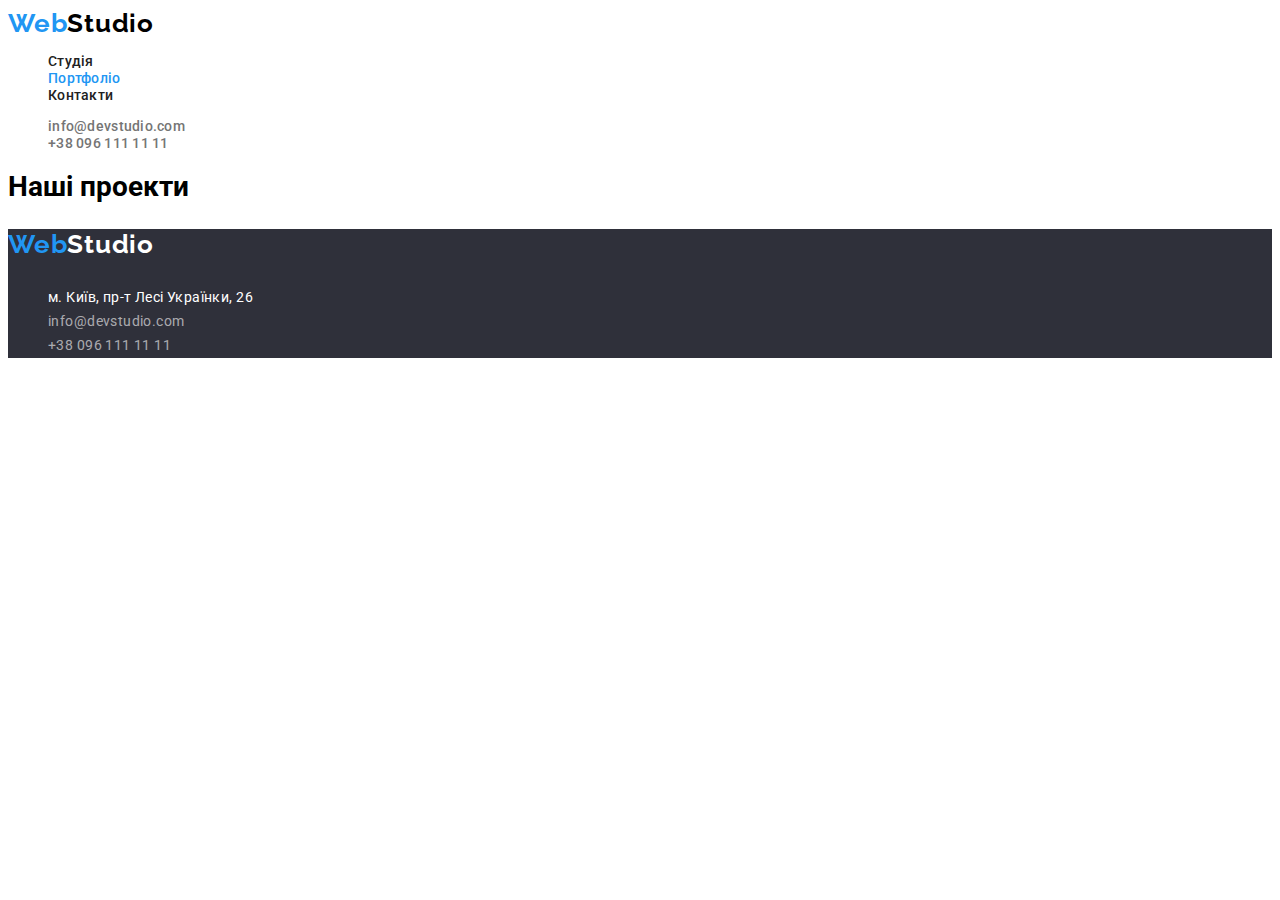
==== portfolio.html @ 0703c994 "Stylization index.html" ====
<!DOCTYPE html>
<html lang="uk-UA">
  <head>
    <meta charset="UTF-8" />
    <meta http-equiv="X-UA-Compatible" content="IE=edge" />
    <meta name="viewport" content="width=device-width, initial-scale=1.0" />
    <meta name="description" content="Ефективні рішення для вашого бізнесу!" />
    <link rel="preconnect" href="https://fonts.googleapis.com">
    <link rel="preconnect" href="https://fonts.gstatic.com" crossorigin>
    <link href="https://fonts.googleapis.com/css2?family=Raleway:wght@700&family=Roboto:wght@400;500;700;900&display=swap" rel="stylesheet">
    <link rel="stylesheet" href="./css/styles.css">
    <title>WebStudio</title>
  </head>
  <body>
    <header>
      <nav>
        <a class="logo nounderline-link" href="./index.html">Web<span class="logo-part">Studio</span></a>
        <ul class="simple-items">
          <li><a class="menu-nav nounderline-link" href="./index.html">Студія</a></li>
          <li><a class="menu-nav nounderline-link current-page" href="./portfolio.html">Портфоліо</a></li>
          <li><a class="menu-nav nounderline-link" href="#">Контакти</a></li>
        </ul>
      </nav>
      <ul class="simple-items">
        <li><a class="header-contacts nounderline-link" href="mailto:info@devstudio.com">info&#64;devstudio.com</a></li>
        <li><a class="header-contacts nounderline-link" href="tel:+380961111111">+38 096 111 11 11</a></li>
      </ul>
    </header>
    <main>
      <section>
        <h1>Наші проекти</h1>
      </section>
    </main>
    <footer class="footer">
      <p class="footer-logo">Web<span class="footer-logo-part">Studio</span></p>
      <address>
        <ul class="simple-items">
          <li>
            <a class="nounderline-link footer-address"
              href="https://goo.gl/maps/wvJPVJxXwrTkmtdJ7"
              target="_blank"
              rel="noreferrer noopener nofollow"
              >м. Київ, пр-т Лесі Українки, 26</a
            >
          </li>
          <li>
            <a class="nounderline-link footer-contacts" href="mailto:info@devstudio.com">info&#64;devstudio.com</a>
          </li>
          <li><a class="nounderline-link footer-contacts" href="tel:+380961111111">+38 096 111 11 11</a></li>
        </ul>
      </address>
    </footer>
  </body>
</html>
---- css/styles.css ----
:root {
    --primary-text-color: #757575;
    --secondary-text-color: #212121;
    --accent-color: #2196F3;
    --logo-color: #000000;
    --light-text-color: #FFFFFF;
    --transparent-text-color: rgba(255, 255, 255, 0.6);
    --primary-bg-color: #FFFFFF;
    --secondary-bg-color: #F5F4FA;
    --dark-bg-color: #2F303A;
}

body {
    font-family: 'Roboto', sans-serif;
    font-style: normal;
    font-size: 14px;
    font-weight: 400;
}

.nounderline-link {
    text-decoration: none;
}

.simple-items {
    list-style-type: none;
}
/* ----------------------------------------HEADER------------------------------- */

/* logo */
.logo {
    font-family: 'Raleway', sans-serif;
    font-weight: 700;
    font-size: 26px;
    line-height: 1.19;
        /* identical to box height */
    letter-spacing: 0.03em;
    color: var(--accent-color);
}

.logo-part {
    color: var(--logo-color);
}

.logo:hover,
.logo:focus {
    text-decoration: underline solid 2px var(--accent-color);
}



/* navigation menu */
.menu-nav {
    font-weight: 500;
    line-height: 1.14;
    letter-spacing: 0.02em;
    color: var(--secondary-text-color);
}

.menu-nav:hover,
.menu-nav:focus {
    text-decoration: underline solid 2px var(--accent-color);
}

.current-page {
    color: var(--accent-color);
}

/* header contacts */
.header-contacts {
    font-weight: 500;
    line-height: 1.14;
    letter-spacing: 0.02em;
    color: var(--primary-text-color);
}

.header-contacts:hover,
.header-contacts:focus {
    color: var(--accent-color);
}

/* ----------------------------------------------HERO SECTION------------------------- */
.hero-section {
    background-color: var(--dark-bg-color);
}

.hero-title {
    font-weight: 900;
    font-size: 44px;
    line-height: 1.36;
        /* or 136% */
    
    text-align: center;
    letter-spacing: 0.06em;
    text-transform: uppercase;
    color: var(--light-text-color);
}

.hero-btn {
    font-family: 'Roboto';
    font-style: normal;
    font-weight: 700;
    font-size: 16px;
    line-height: 1.86;
        /* identical to box height, or 188% */
    
    text-align: center;
    letter-spacing: 0.06em;
    color: var(--light-text-color);
    background-color: var(--accent-color);
}


/* --------------------------------------------FEATURES SECTION------------------- */

.hidden-title {
    display: none;
}

.features-subtitle {
    font-weight: 700;
    font-size: inherit;
    line-height: 1.14;
    letter-spacing: 0.03em;
    text-transform: uppercase;
    color: var(--secondary-text-color);
}

.features-text {
    
        line-height: 1.71;
        /* or 171% */
        letter-spacing: 0.03em;
        color: var(--primary-text-color);
}


/* --------------------------------------------OUR TEAM-------------------------- */

.section-title {
    font-weight: 700;
    font-size: 36px;
    line-height: 1.17;
    text-align: center;
    letter-spacing: 0.03em;
    color: var(--secondary-text-color);
}

.team-subtitle {
    font-weight: 500;
    font-size: 16px;
    line-height: 1.19;
        /* identical to box height */
    letter-spacing: 0.03em;
    color: var(--secondary-text-color);
}

.team-text {
    font-weight: 400;
    font-size: 16px;
    line-height: 1.19;
        /* identical to box height */
    letter-spacing: 0.03em;
    color: var(--primary-text-color);
}

/* --------------------------------------------FOOTER----------------------------- */
.footer {
    background-color: var(--dark-bg-color);
}

.footer-logo {
    font-family: 'Raleway', sans-serif;
    font-weight: 700;
    font-size: 26px;
    line-height: 1.19;
        /* identical to box height */
    letter-spacing: 0.03em;
    color: var(--accent-color);
}

.footer-logo-part {
    color: var(--light-text-color);
}

.footer-address {
    font-style: normal;
    line-height: 1.71;
        /* or 171% */
    letter-spacing: 0.03em;
    color: var(--light-text-color);
}
.footer-address:hover {
    text-decoration: underline solid 2px var(--accent-color);
}

.footer-contacts {
    font-style: normal;
    line-height: 1.71;
        /* or 171% */
    letter-spacing: 0.03em;
    color: var(--transparent-text-color);
}
.footer-contacts:hover {
    text-decoration: underline solid 2px var(--accent-color);
}
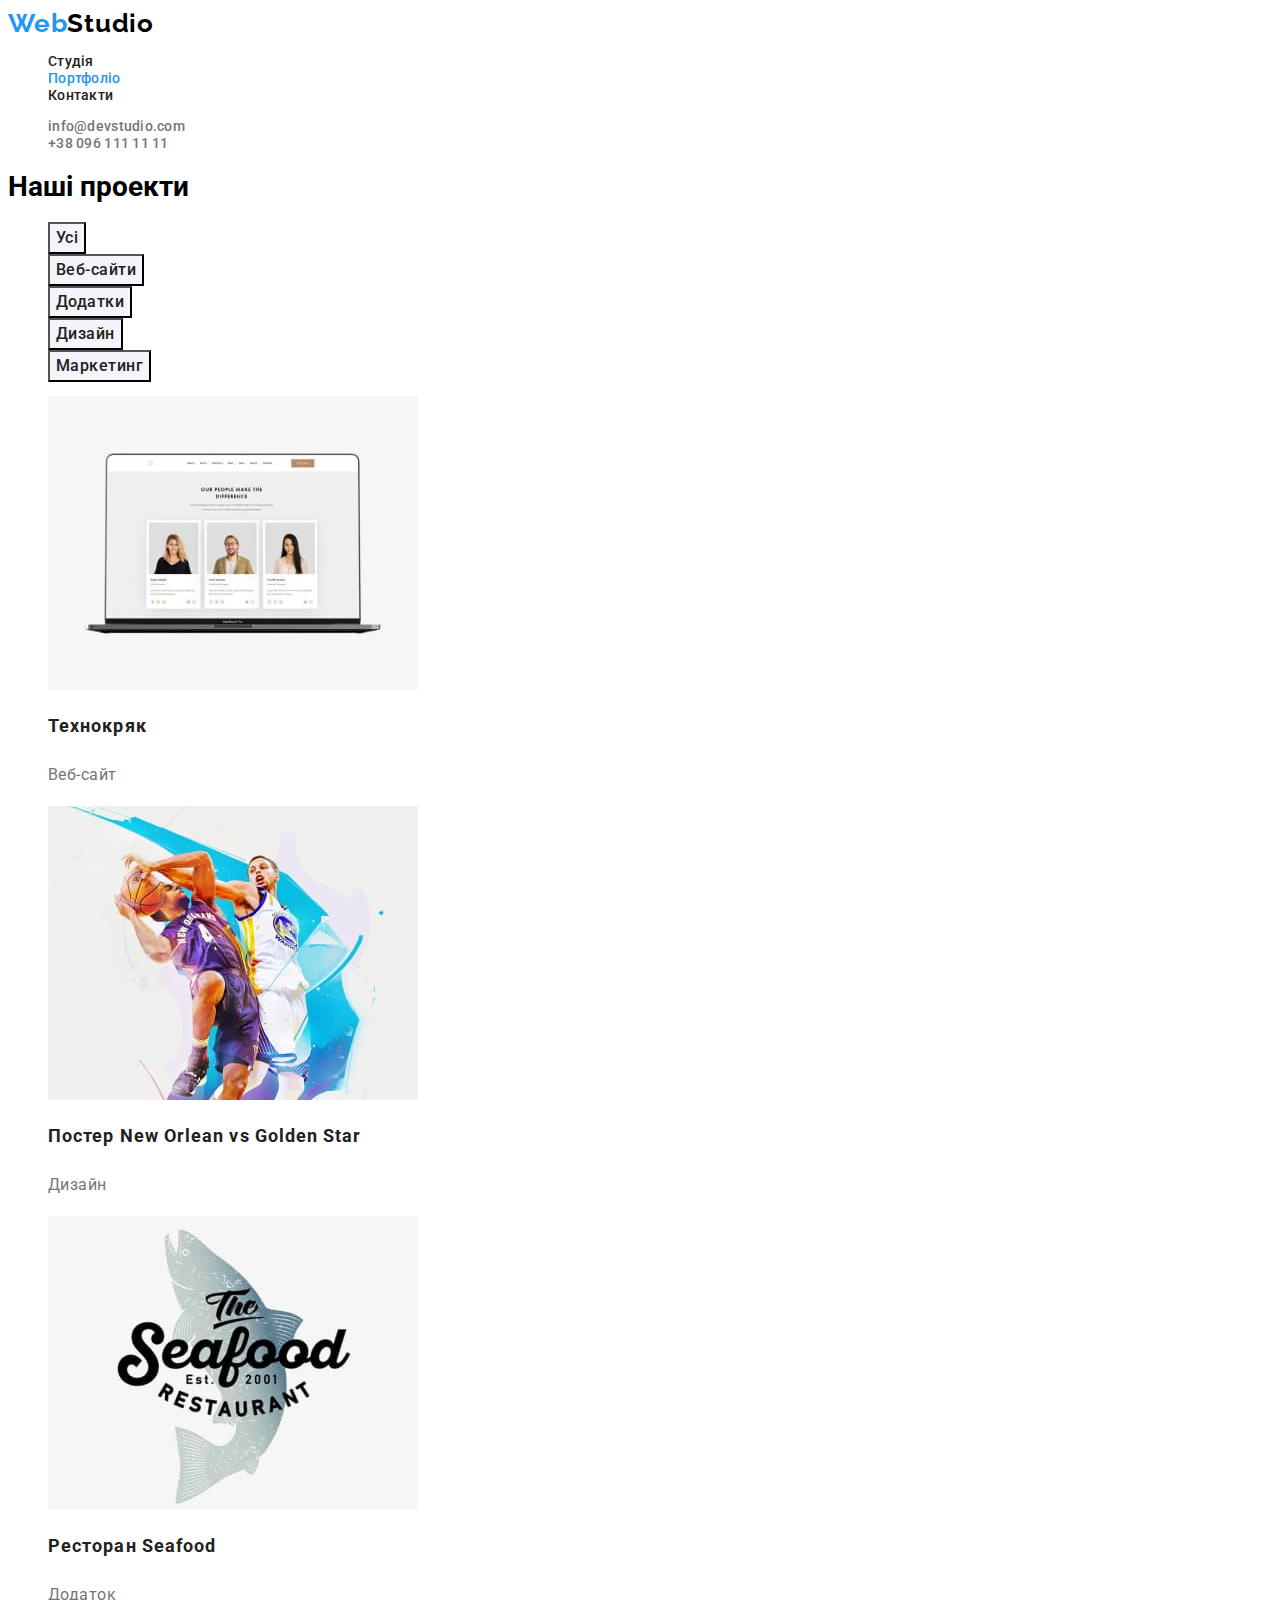
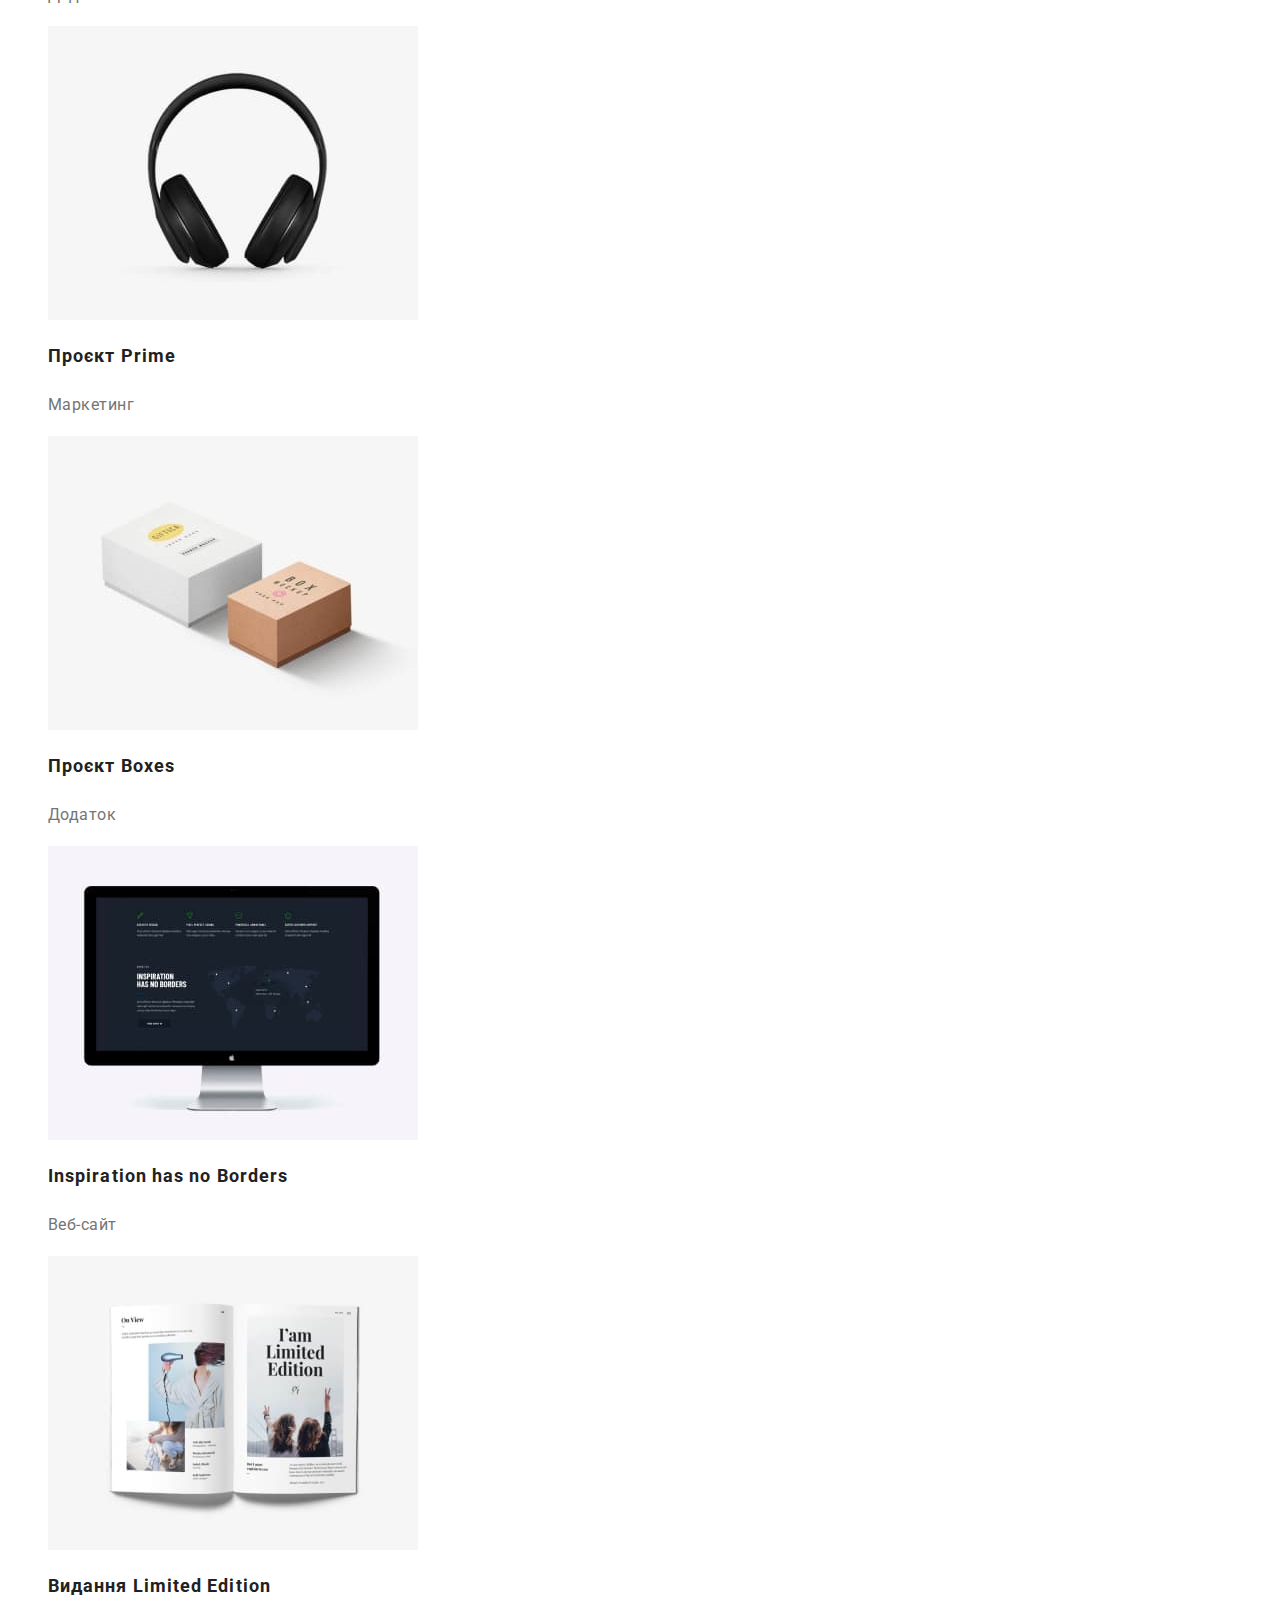
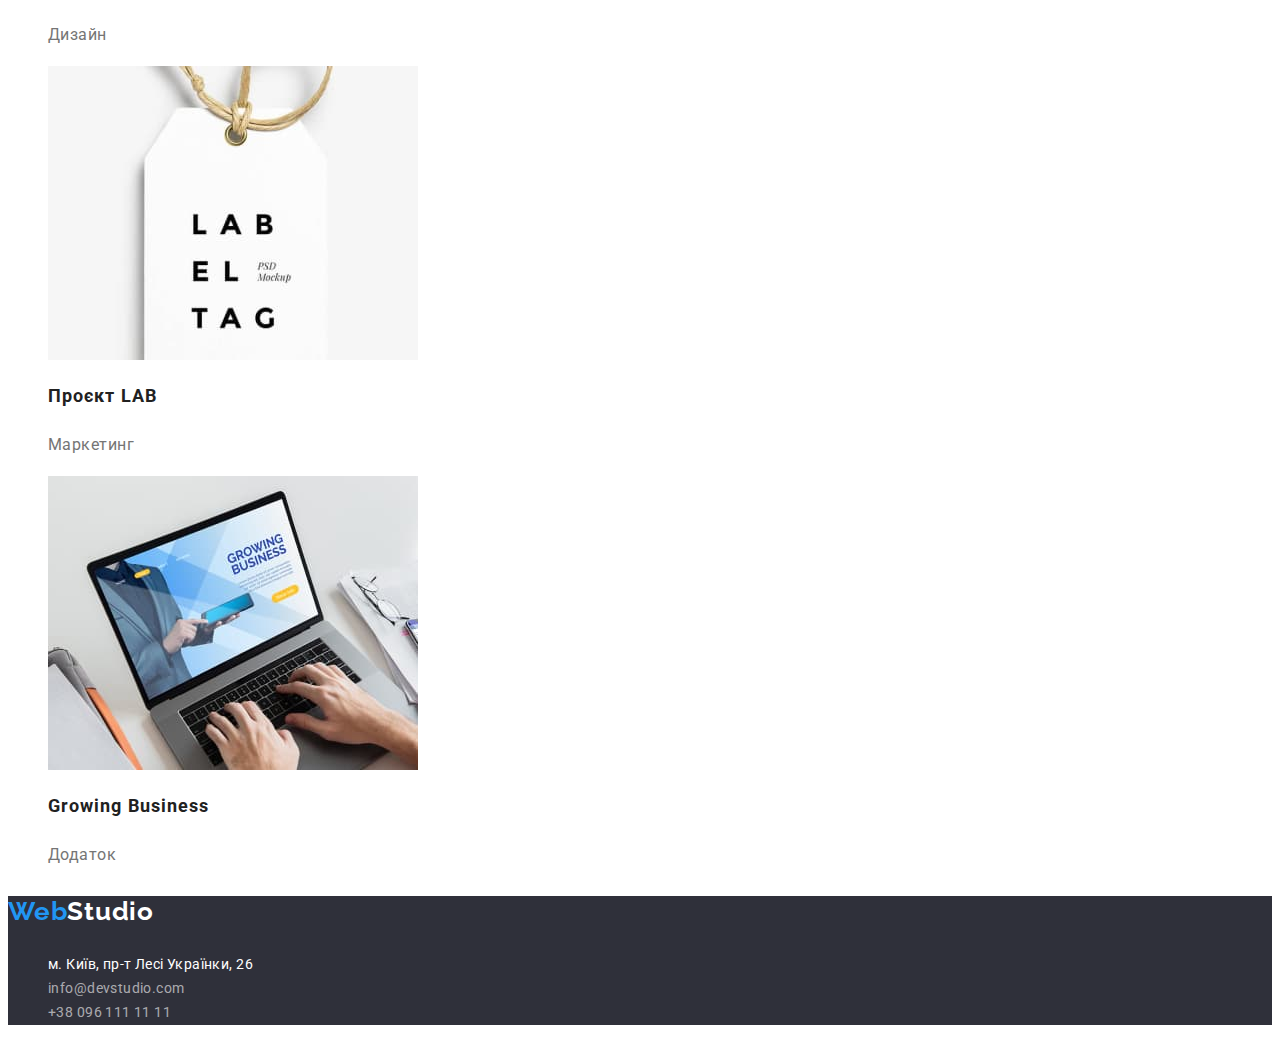
==== commit 23784577: "Stylization portfolio.html" ====
--- a/portfolio.html
+++ b/portfolio.html
@@ -29,6 +29,69 @@
     <main>
       <section>
         <h1>Наші проекти</h1>
+        <ul class="simple-items">
+            <li><button class="portfolio-filter-btn" type="button">Усі</button></li>
+            <li><button class="portfolio-filter-btn" type="button">Веб-сайти</button></li>
+            <li><button class="portfolio-filter-btn" type="button">Додатки</button></li>
+            <li><button class="portfolio-filter-btn" type="button">Дизайн</button></li>
+            <li><button class="portfolio-filter-btn" type="button">Маркетинг</button></li>
+        </ul>
+        <ul class="simple-items">
+            <li><a class="nounderline-link" href="#">
+                <img src="./images/portfolio01.jpg" alt="Технокряк" width="370">
+                <h2 class="portfolio-subtitle">Технокряк</h2>
+                <p class="portfolio-text">Веб-сайт</p>
+                </a>
+            </li>
+            <li><a class="nounderline-link" href="#">
+                <img src="./images/portfolio02.jpg" alt="Постер New Orlean vs Golden Star" width="370">
+                <h2 class="portfolio-subtitle">Постер <span lang="en">New Orlean vs Golden Star</span></h2>
+                <p class="portfolio-text">Дизайн</p>
+                </a>
+            </li>
+            <li><a class="nounderline-link" href="#">
+                <img src="./images/portfolio03.jpg" alt="Ресторан Seafood" width="370">
+                <h2 class="portfolio-subtitle">Ресторан <span lang="en">Seafood</span></h2>
+                <p class="portfolio-text">Додаток</p>
+                </a>
+            </li>
+            <li><a class="nounderline-link" href="#">
+                <img src="./images/portfolio04.jpg" alt="Проєкт Prime" width="370">
+                <h2 class="portfolio-subtitle">Проєкт <span lang="en">Prime</span></h2>
+                <p class="portfolio-text">Маркетинг</p>
+                </a>
+            </li>
+            <li><a class="nounderline-link" href="#">
+                <img src="./images/portfolio05.jpg" alt="Проєкт Boxes" width="370">
+                <h2 class="portfolio-subtitle">Проєкт <span>Boxes</span></h2>
+                <p class="portfolio-text">Додаток</p>
+                </a>
+            </li>
+            <li><a class="nounderline-link" href="#">
+                <img src="./images/portfolio06.jpg" alt="Inspiration has no Borders" width="370">
+                <h2 class="portfolio-subtitle" lang="en">Inspiration has no Borders</h2>
+                <p class="portfolio-text">Веб-сайт</p>
+                </a>
+            </li>
+            <li><a class="nounderline-link" href="#">
+                <img src="./images/portfolio07.jpg" alt="Видання Limited Edition" width="370">
+                <h2 class="portfolio-subtitle">Видання <span lang="en">Limited Edition</span></h2>
+                <p class="portfolio-text">Дизайн</p>
+                </a>
+            </li>
+            <li><a class="nounderline-link" href="#">
+                <img src="./images/portfolio08.jpg" alt="Проєкт LAB" width="370">
+                <h2 class="portfolio-subtitle">Проєкт <span lang="en">LAB</span></h2>
+                <p class="portfolio-text">Маркетинг</p>
+                </a>
+            </li>
+            <li><a class="nounderline-link" href="#">
+                <img src="./images/portfolio09.jpg" alt="Growing Business" width="370">
+                <h2 class="portfolio-subtitle" lang="en">Growing Business</h2>
+                <p class="portfolio-text">Додаток</p>
+                </a>
+            </li>
+        </ul>
       </section>
     </main>
     <footer class="footer">
--- a/css/styles.css
+++ b/css/styles.css
@@ -107,6 +107,7 @@
     letter-spacing: 0.06em;
     color: var(--light-text-color);
     background-color: var(--accent-color);
+    cursor: pointer;
 }
 
 
@@ -202,4 +203,44 @@
 }
 .footer-contacts:hover {
     text-decoration: underline solid 2px var(--accent-color);
+}
+
+
+
+/* --------------------------------------------- PORTFOLIO------------------------------------- */
+
+.portfolio-filter-btn {
+    font-family: 'Roboto';
+    font-style: normal;
+    font-weight: 500;
+    font-size: 16px;
+    line-height: 1.62;
+        /* identical to box height, or 162% */
+    text-align: center;
+    letter-spacing: 0.03em;
+    color: var(--secondary-text-color);
+    background-color: var(--secondary-bg-color);
+    cursor: pointer;
+}
+.portfolio-filter-btn:hover,
+.portfolio-filter-btn:focus {
+    color: var(--light-text-color);
+    background-color: var(--accent-color);
+}
+
+.portfolio-subtitle {
+    font-weight: 700;
+    font-size: 18px;
+    line-height: 2;
+        /* identical to box height, or 200% */
+    letter-spacing: 0.06em;
+    color: var(--secondary-text-color);
+}
+
+.portfolio-text {
+    font-size: 16px;
+    line-height: 1.88;
+        /* identical to box height, or 188% */
+    letter-spacing: 0.03em;
+    color: var(--primary-text-color);
 }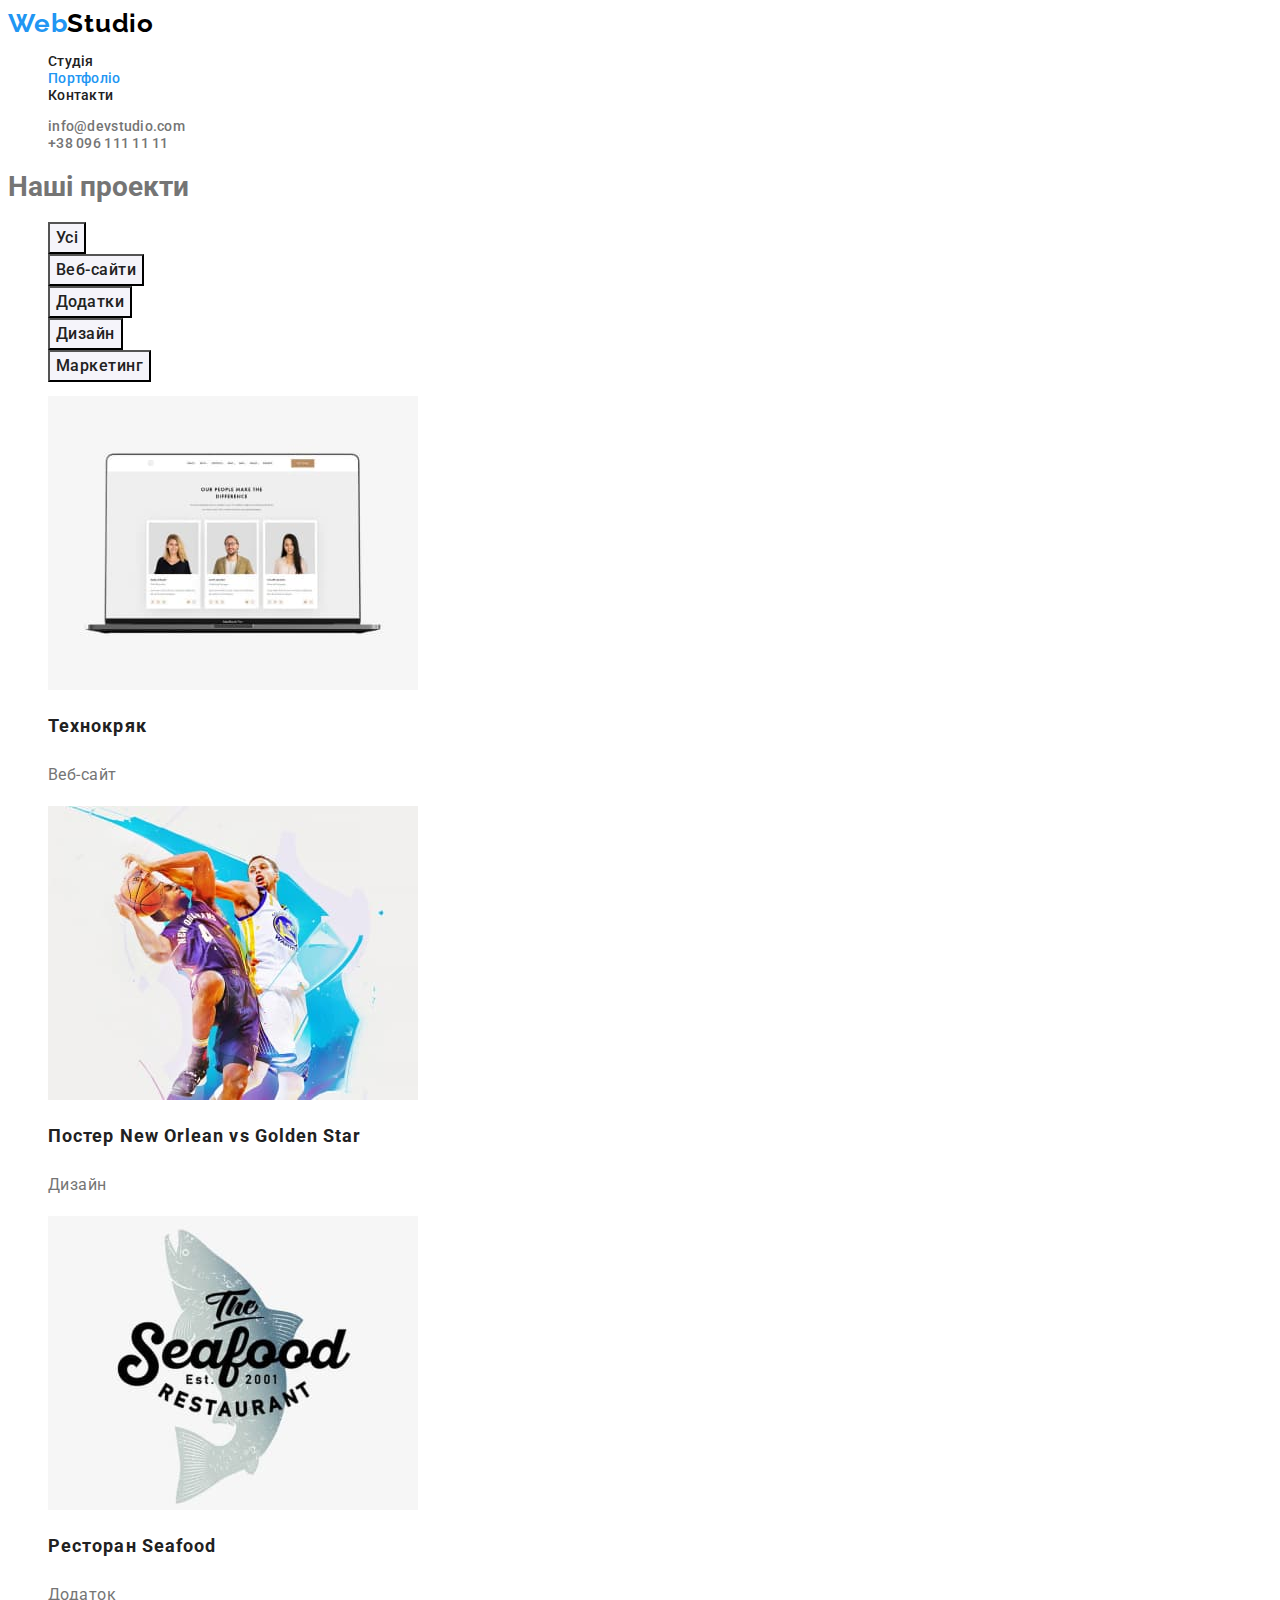
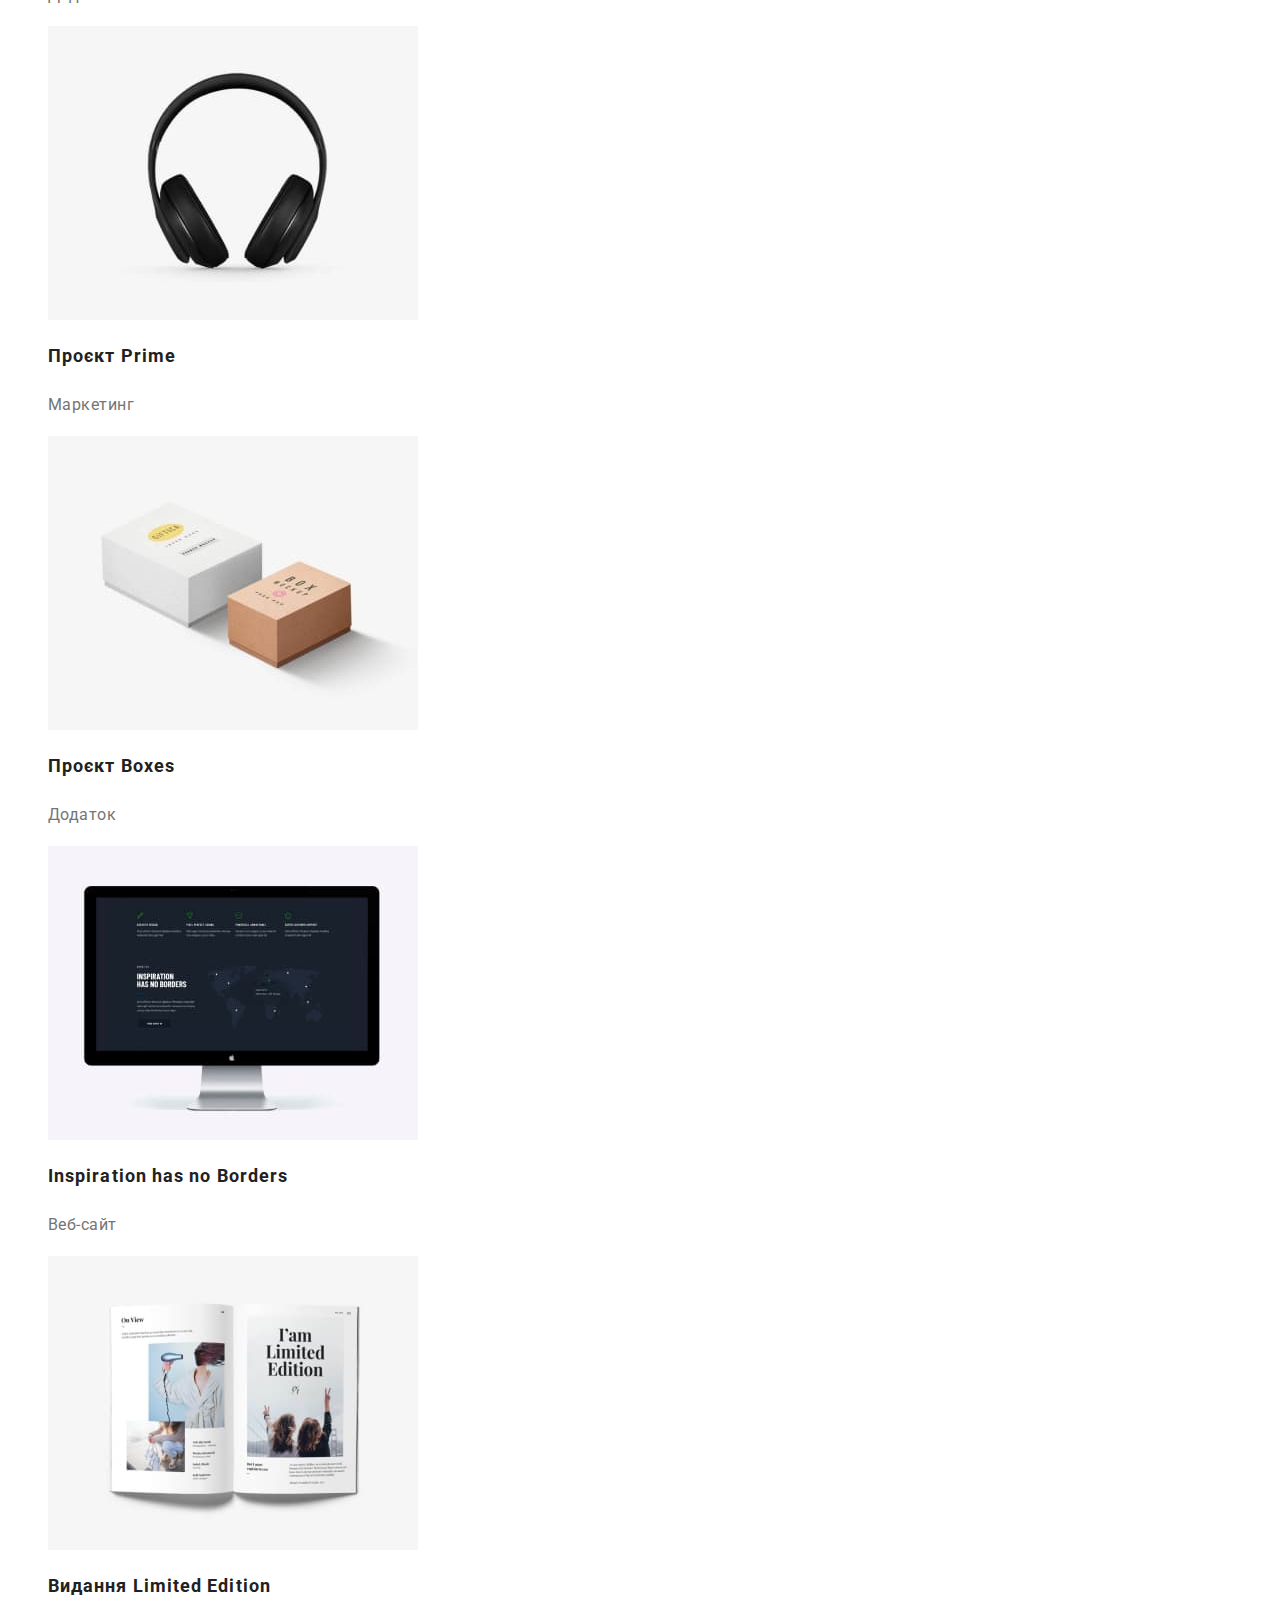
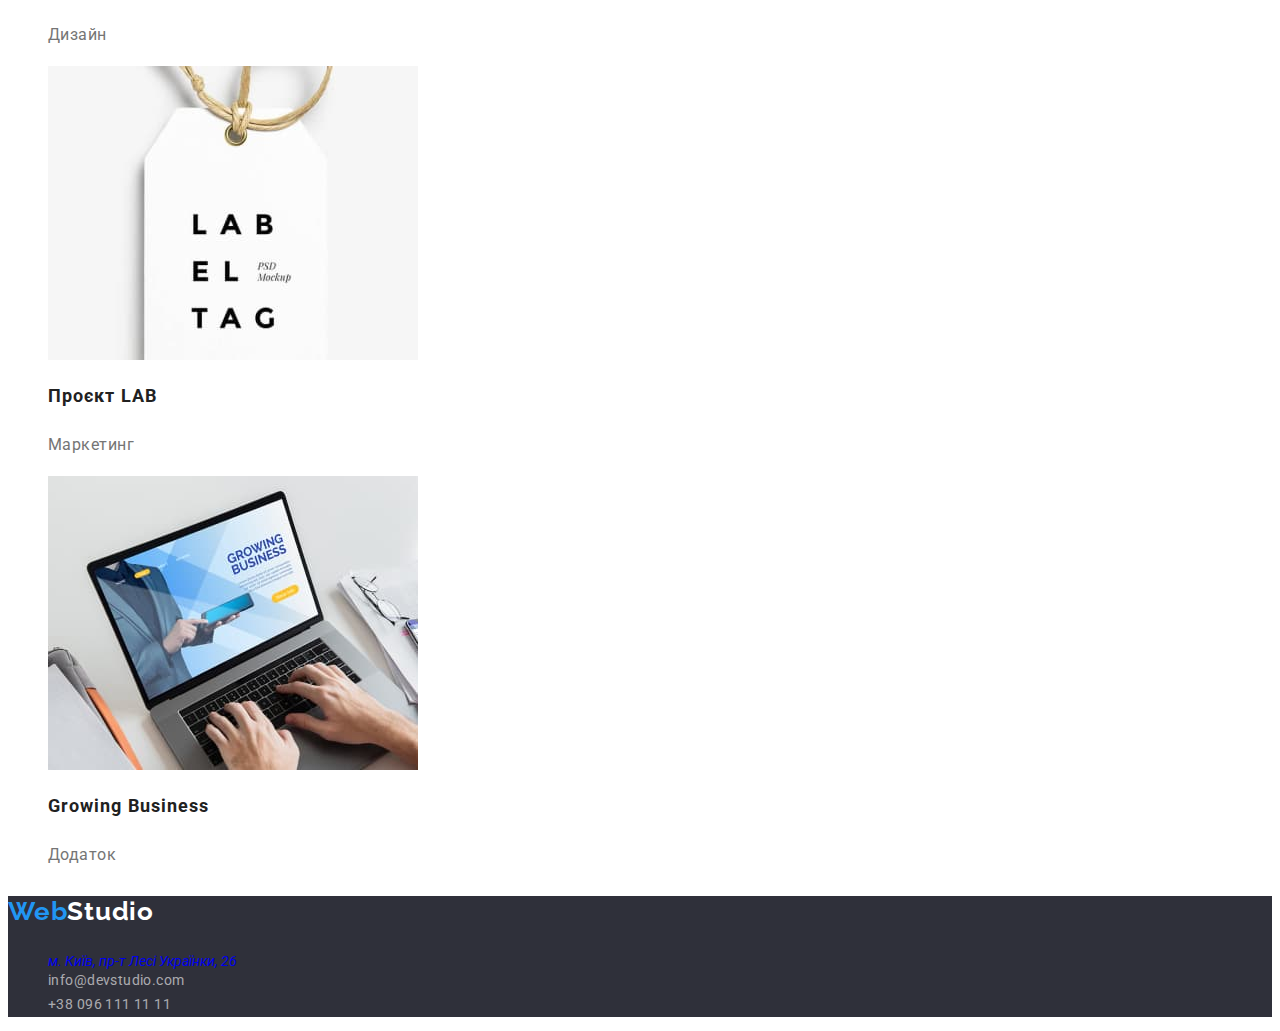
==== commit 6caa2e28: "Finish Homework02" ====
--- a/portfolio.html
+++ b/portfolio.html
@@ -1,96 +1,186 @@
 <!DOCTYPE html>
 <html lang="uk-UA">
   <head>
-    <meta charset="UTF-8" />
-    <meta http-equiv="X-UA-Compatible" content="IE=edge" />
-    <meta name="viewport" content="width=device-width, initial-scale=1.0" />
-    <meta name="description" content="Ефективні рішення для вашого бізнесу!" />
-    <link rel="preconnect" href="https://fonts.googleapis.com">
-    <link rel="preconnect" href="https://fonts.gstatic.com" crossorigin>
-    <link href="https://fonts.googleapis.com/css2?family=Raleway:wght@700&family=Roboto:wght@400;500;700;900&display=swap" rel="stylesheet">
-    <link rel="stylesheet" href="./css/styles.css">
+    <meta charset="UTF-8" >
+    <meta http-equiv="X-UA-Compatible" content="IE=edge" >
+    <meta name="viewport" content="width=device-width, initial-scale=1.0" >
+    <meta name="description" content="Ефективні рішення для вашого бізнесу!" >
+    <link rel="preconnect" href="https://fonts.googleapis.com" >
+    <link rel="preconnect" href="https://fonts.gstatic.com" crossorigin >
+    <link
+      href="https://fonts.googleapis.com/css2?family=Raleway:wght@700&family=Roboto:wght@400;500;700;900&display=swap"
+      rel="stylesheet"
+    >
+    <link rel="stylesheet" href="./css/styles.css" >
     <title>WebStudio</title>
   </head>
   <body>
     <header>
       <nav>
-        <a class="logo nounderline-link" href="./index.html">Web<span class="logo-part">Studio</span></a>
-        <ul class="simple-items">
-          <li><a class="menu-nav nounderline-link" href="./index.html">Студія</a></li>
-          <li><a class="menu-nav nounderline-link current-page" href="./portfolio.html">Портфоліо</a></li>
+        <a class="logo nounderline-link" href="./index.html"
+          >Web<span class="logo-part">Studio</span></a
+        >
+        <ul class="simple-items">
+          <li>
+            <a class="menu-nav nounderline-link" href="./index.html">Студія</a>
+          </li>
+          <li>
+            <a
+              class="menu-nav nounderline-link current-page"
+              href="./portfolio.html"
+              >Портфоліо</a
+            >
+          </li>
           <li><a class="menu-nav nounderline-link" href="#">Контакти</a></li>
         </ul>
       </nav>
       <ul class="simple-items">
-        <li><a class="header-contacts nounderline-link" href="mailto:info@devstudio.com">info&#64;devstudio.com</a></li>
-        <li><a class="header-contacts nounderline-link" href="tel:+380961111111">+38 096 111 11 11</a></li>
+        <li>
+          <a
+            class="header-contacts nounderline-link"
+            href="mailto:info@devstudio.com"
+            >info&#64;devstudio.com</a
+          >
+        </li>
+        <li>
+          <a class="header-contacts nounderline-link" href="tel:+380961111111"
+            >+38 096 111 11 11</a
+          >
+        </li>
       </ul>
     </header>
     <main>
       <section>
-        <h1>Наші проекти</h1>
-        <ul class="simple-items">
-            <li><button class="portfolio-filter-btn" type="button">Усі</button></li>
-            <li><button class="portfolio-filter-btn" type="button">Веб-сайти</button></li>
-            <li><button class="portfolio-filter-btn" type="button">Додатки</button></li>
-            <li><button class="portfolio-filter-btn" type="button">Дизайн</button></li>
-            <li><button class="portfolio-filter-btn" type="button">Маркетинг</button></li>
-        </ul>
-        <ul class="simple-items">
-            <li><a class="nounderline-link" href="#">
-                <img src="./images/portfolio01.jpg" alt="Технокряк" width="370">
-                <h2 class="portfolio-subtitle">Технокряк</h2>
-                <p class="portfolio-text">Веб-сайт</p>
-                </a>
-            </li>
-            <li><a class="nounderline-link" href="#">
-                <img src="./images/portfolio02.jpg" alt="Постер New Orlean vs Golden Star" width="370">
-                <h2 class="portfolio-subtitle">Постер <span lang="en">New Orlean vs Golden Star</span></h2>
-                <p class="portfolio-text">Дизайн</p>
-                </a>
-            </li>
-            <li><a class="nounderline-link" href="#">
-                <img src="./images/portfolio03.jpg" alt="Ресторан Seafood" width="370">
-                <h2 class="portfolio-subtitle">Ресторан <span lang="en">Seafood</span></h2>
-                <p class="portfolio-text">Додаток</p>
-                </a>
-            </li>
-            <li><a class="nounderline-link" href="#">
-                <img src="./images/portfolio04.jpg" alt="Проєкт Prime" width="370">
-                <h2 class="portfolio-subtitle">Проєкт <span lang="en">Prime</span></h2>
-                <p class="portfolio-text">Маркетинг</p>
-                </a>
-            </li>
-            <li><a class="nounderline-link" href="#">
-                <img src="./images/portfolio05.jpg" alt="Проєкт Boxes" width="370">
-                <h2 class="portfolio-subtitle">Проєкт <span>Boxes</span></h2>
-                <p class="portfolio-text">Додаток</p>
-                </a>
-            </li>
-            <li><a class="nounderline-link" href="#">
-                <img src="./images/portfolio06.jpg" alt="Inspiration has no Borders" width="370">
-                <h2 class="portfolio-subtitle" lang="en">Inspiration has no Borders</h2>
-                <p class="portfolio-text">Веб-сайт</p>
-                </a>
-            </li>
-            <li><a class="nounderline-link" href="#">
-                <img src="./images/portfolio07.jpg" alt="Видання Limited Edition" width="370">
-                <h2 class="portfolio-subtitle">Видання <span lang="en">Limited Edition</span></h2>
-                <p class="portfolio-text">Дизайн</p>
-                </a>
-            </li>
-            <li><a class="nounderline-link" href="#">
-                <img src="./images/portfolio08.jpg" alt="Проєкт LAB" width="370">
-                <h2 class="portfolio-subtitle">Проєкт <span lang="en">LAB</span></h2>
-                <p class="portfolio-text">Маркетинг</p>
-                </a>
-            </li>
-            <li><a class="nounderline-link" href="#">
-                <img src="./images/portfolio09.jpg" alt="Growing Business" width="370">
-                <h2 class="portfolio-subtitle" lang="en">Growing Business</h2>
-                <p class="portfolio-text">Додаток</p>
-                </a>
-            </li>
+        <h1 class="hidden-title">Наші проекти</h1>
+        <ul class="simple-items">
+          <li>
+            <button class="portfolio-filter-btn" type="button">Усі</button>
+          </li>
+          <li>
+            <button class="portfolio-filter-btn" type="button">
+              Веб-сайти
+            </button>
+          </li>
+          <li>
+            <button class="portfolio-filter-btn" type="button">Додатки</button>
+          </li>
+          <li>
+            <button class="portfolio-filter-btn" type="button">Дизайн</button>
+          </li>
+          <li>
+            <button class="portfolio-filter-btn" type="button">
+              Маркетинг
+            </button>
+          </li>
+        </ul>
+        <ul class="simple-items">
+          <li>
+            <a class="nounderline-link" href="#">
+              <img src="./images/portfolio01.jpg" alt="Технокряк" width="370" >
+              <h2 class="portfolio-subtitle">Технокряк</h2>
+              <p class="portfolio-text">Веб-сайт</p>
+            </a>
+          </li>
+          <li>
+            <a class="nounderline-link" href="#">
+              <img
+                src="./images/portfolio02.jpg"
+                alt="Постер New Orlean vs Golden Star"
+                width="370"
+              >
+              <h2 class="portfolio-subtitle">
+                Постер <span lang="en">New Orlean vs Golden Star</span>
+              </h2>
+              <p class="portfolio-text">Дизайн</p>
+            </a>
+          </li>
+          <li>
+            <a class="nounderline-link" href="#">
+              <img
+                src="./images/portfolio03.jpg"
+                alt="Ресторан Seafood"
+                width="370"
+              >
+              <h2 class="portfolio-subtitle">
+                Ресторан <span lang="en">Seafood</span>
+              </h2>
+              <p class="portfolio-text">Додаток</p>
+            </a>
+          </li>
+          <li>
+            <a class="nounderline-link" href="#">
+              <img
+                src="./images/portfolio04.jpg"
+                alt="Проєкт Prime"
+                width="370"
+              >
+              <h2 class="portfolio-subtitle">
+                Проєкт <span lang="en">Prime</span>
+              </h2>
+              <p class="portfolio-text">Маркетинг</p>
+            </a>
+          </li>
+          <li>
+            <a class="nounderline-link" href="#">
+              <img
+                src="./images/portfolio05.jpg"
+                alt="Проєкт Boxes"
+                width="370"
+              >
+              <h2 class="portfolio-subtitle">Проєкт <span>Boxes</span></h2>
+              <p class="portfolio-text">Додаток</p>
+            </a>
+          </li>
+          <li>
+            <a class="nounderline-link" href="#">
+              <img
+                src="./images/portfolio06.jpg"
+                alt="Inspiration has no Borders"
+                width="370"
+              >
+              <h2 class="portfolio-subtitle" lang="en">
+                Inspiration has no Borders
+              </h2>
+              <p class="portfolio-text">Веб-сайт</p>
+            </a>
+          </li>
+          <li>
+            <a class="nounderline-link" href="#">
+              <img
+                src="./images/portfolio07.jpg"
+                alt="Видання Limited Edition"
+                width="370"
+              >
+              <h2 class="portfolio-subtitle">
+                Видання <span lang="en">Limited Edition</span>
+              </h2>
+              <p class="portfolio-text">Дизайн</p>
+            </a>
+          </li>
+          <li>
+            <a class="nounderline-link" href="#">
+              <img
+                src="./images/portfolio08.jpg"
+                alt="Проєкт LAB"
+                width="370"
+              >
+              <h2 class="portfolio-subtitle">
+                Проєкт <span lang="en">LAB</span>
+              </h2>
+              <p class="portfolio-text">Маркетинг</p>
+            </a>
+          </li>
+          <li>
+            <a class="nounderline-link" href="#">
+              <img
+                src="./images/portfolio09.jpg"
+                alt="Growing Business"
+                width="370"
+              >
+              <h2 class="portfolio-subtitle" lang="en">Growing Business</h2>
+              <p class="portfolio-text">Додаток</p>
+            </a>
+          </li>
         </ul>
       </section>
     </main>
@@ -99,7 +189,8 @@
       <address>
         <ul class="simple-items">
           <li>
-            <a class="nounderline-link footer-address"
+            <a
+              class="nounderline-link footer-address"
               href="https://goo.gl/maps/wvJPVJxXwrTkmtdJ7"
               target="_blank"
               rel="noreferrer noopener nofollow"
@@ -107,9 +198,17 @@
             >
           </li>
           <li>
-            <a class="nounderline-link footer-contacts" href="mailto:info@devstudio.com">info&#64;devstudio.com</a>
-          </li>
-          <li><a class="nounderline-link footer-contacts" href="tel:+380961111111">+38 096 111 11 11</a></li>
+            <a
+              class="nounderline-link footer-contacts"
+              href="mailto:info@devstudio.com"
+              >info&#64;devstudio.com</a
+            >
+          </li>
+          <li>
+            <a class="nounderline-link footer-contacts" href="tel:+380961111111"
+              >+38 096 111 11 11</a
+            >
+          </li>
         </ul>
       </address>
     </footer>
--- a/css/styles.css
+++ b/css/styles.css
@@ -15,6 +15,7 @@
     font-style: normal;
     font-size: 14px;
     font-weight: 400;
+    color: var(--primary-text-color)
 }
 
 .nounderline-link {
@@ -43,7 +44,7 @@
 
 .logo:hover,
 .logo:focus {
-    text-decoration: underline solid 2px var(--accent-color);
+    text-decoration: underline solid var(--accent-color);
 }
 
 
@@ -58,7 +59,7 @@
 
 .menu-nav:hover,
 .menu-nav:focus {
-    text-decoration: underline solid 2px var(--accent-color);
+    text-decoration: underline solid var(--accent-color);
 }
 
 .current-page {
@@ -113,9 +114,6 @@
 
 /* --------------------------------------------FEATURES SECTION------------------- */
 
-.hidden-title {
-    display: none;
-}
 
 .features-subtitle {
     font-weight: 700;
@@ -183,26 +181,18 @@
     color: var(--light-text-color);
 }
 
-.footer-address {
+
+.footer-contacts {
     font-style: normal;
     line-height: 1.71;
         /* or 171% */
     letter-spacing: 0.03em;
-    color: var(--light-text-color);
-}
-.footer-address:hover {
-    text-decoration: underline solid 2px var(--accent-color);
-}
-
-.footer-contacts {
-    font-style: normal;
-    line-height: 1.71;
-        /* or 171% */
-    letter-spacing: 0.03em;
     color: var(--transparent-text-color);
 }
-.footer-contacts:hover {
-    text-decoration: underline solid 2px var(--accent-color);
+.footer-contacts:hover,
+.footer-contacts:focus {
+    color: var(--light-text-color);
+    text-decoration: underline solid var(--accent-color);
 }
 
 
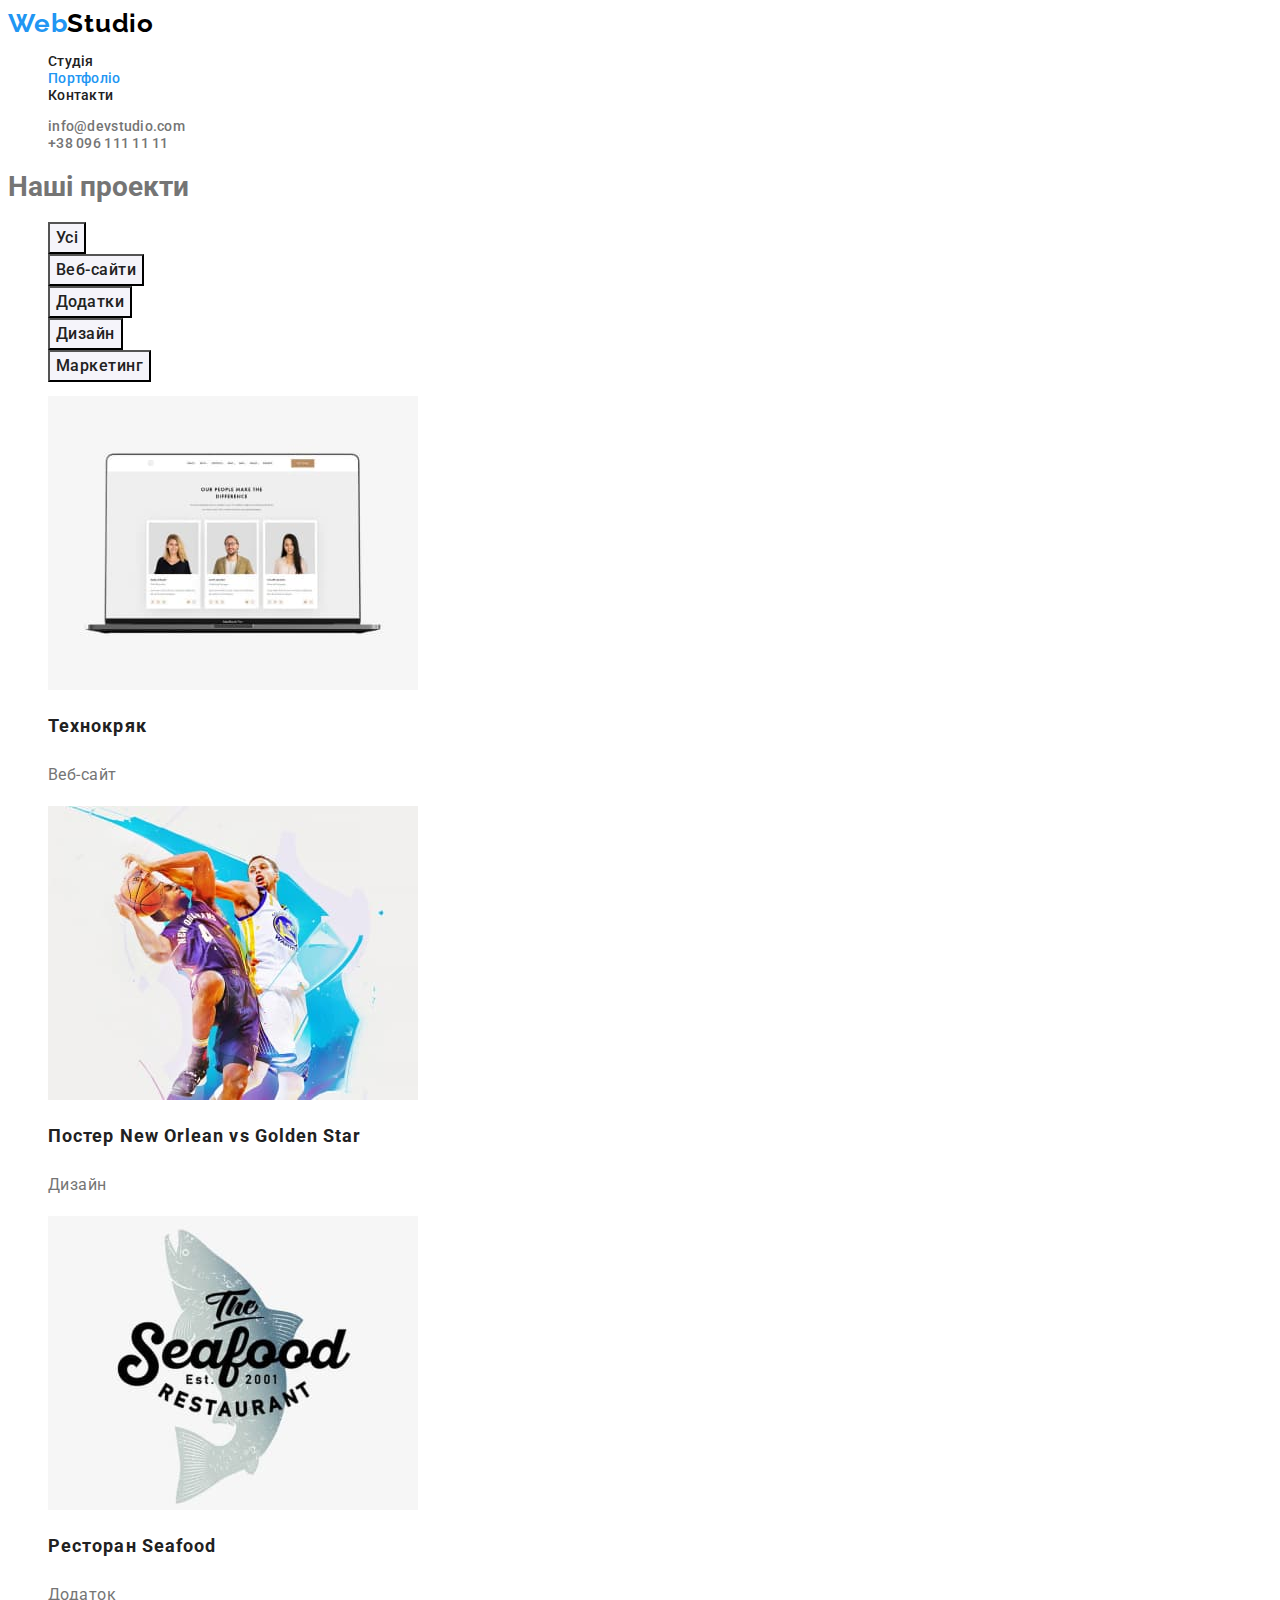
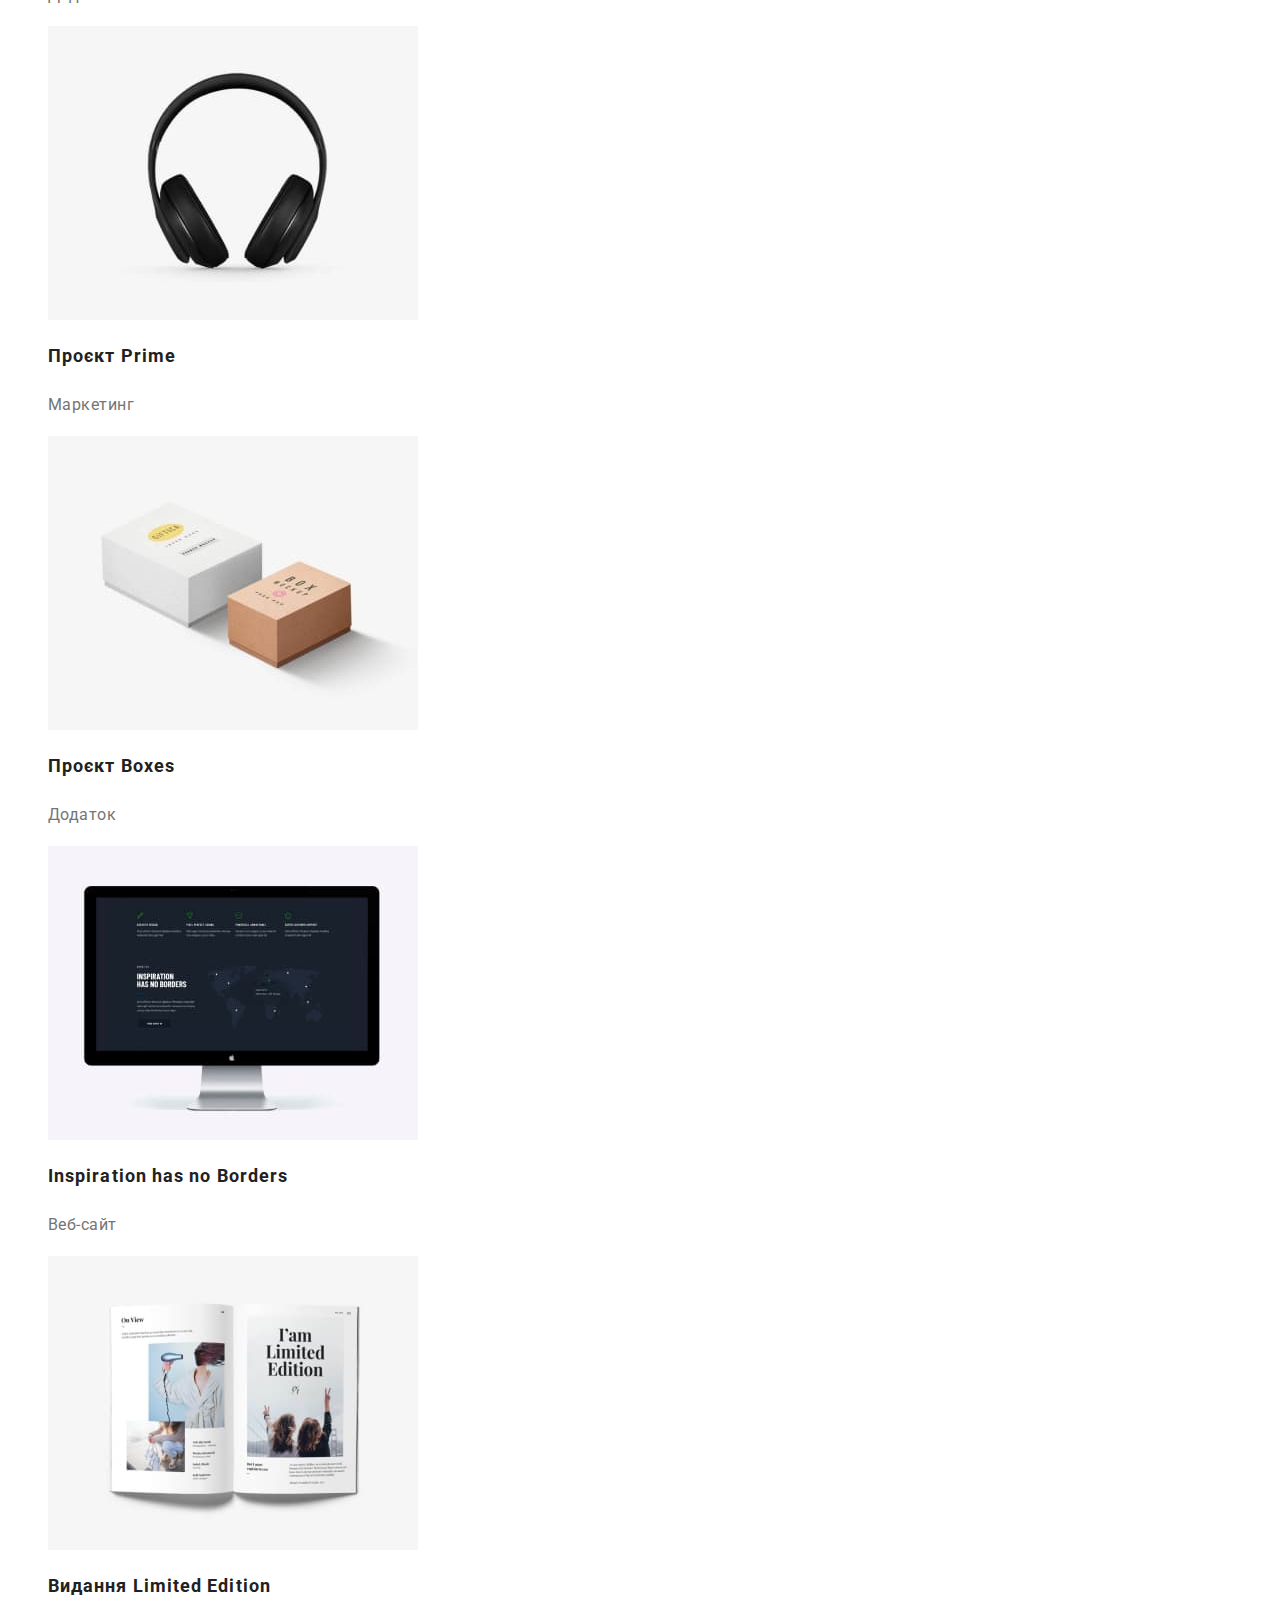
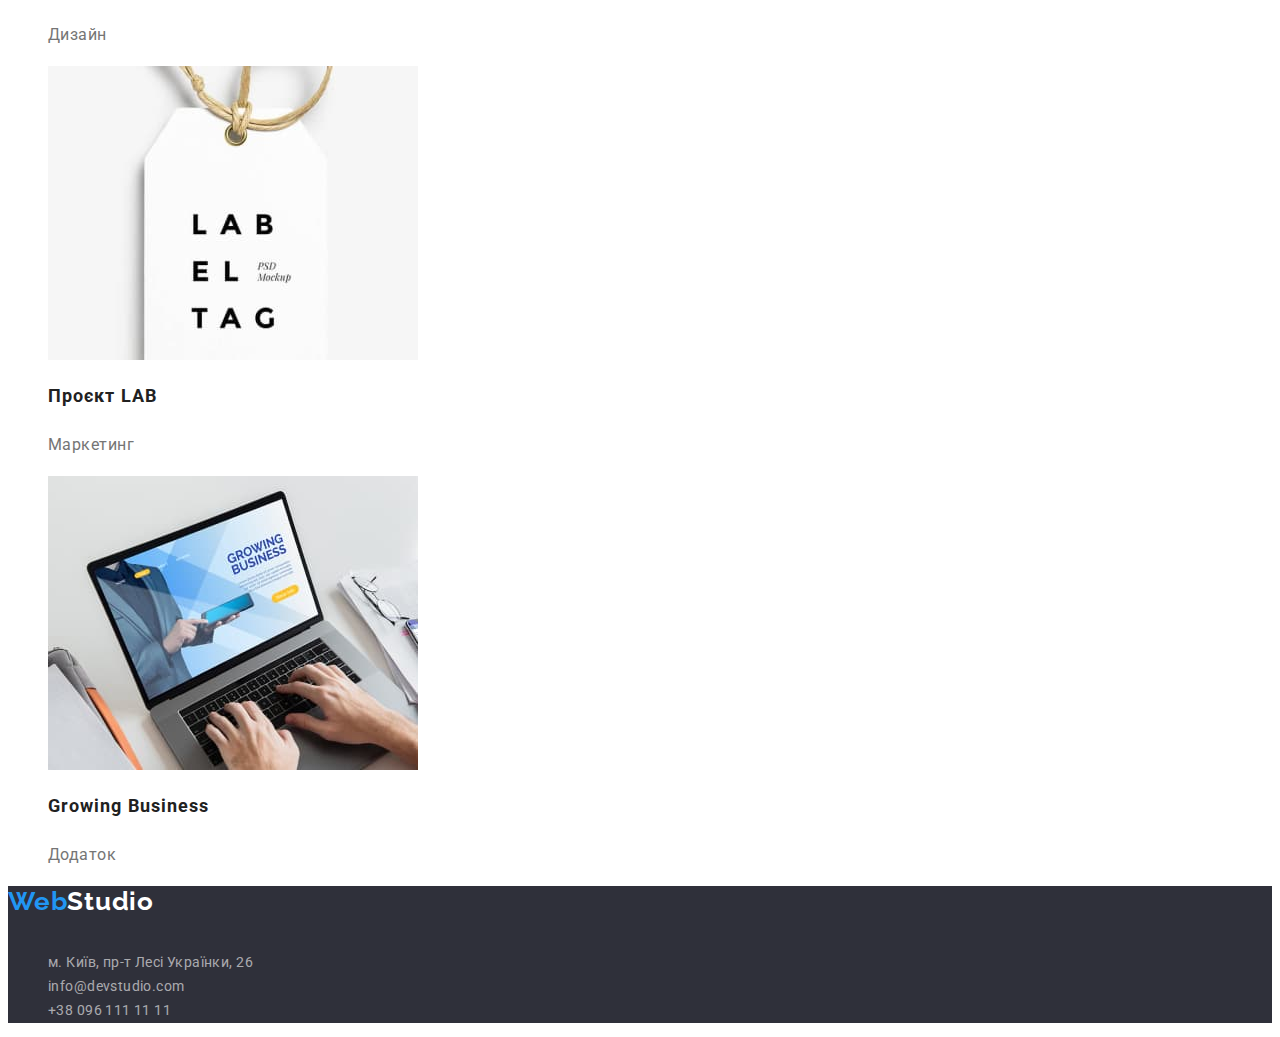
==== commit 04abc6c7: "Correcting mistakes" ====
--- a/portfolio.html
+++ b/portfolio.html
@@ -185,12 +185,12 @@
       </section>
     </main>
     <footer class="footer">
-      <p class="footer-logo">Web<span class="footer-logo-part">Studio</span></p>
+      <a class="footer-logo nounderline-link" href="./index.html">Web<span class="footer-logo-part">Studio</span></p>
       <address>
         <ul class="simple-items">
           <li>
             <a
-              class="nounderline-link footer-address"
+              class="nounderline-link footer-contacts"
               href="https://goo.gl/maps/wvJPVJxXwrTkmtdJ7"
               target="_blank"
               rel="noreferrer noopener nofollow"
--- a/css/styles.css
+++ b/css/styles.css
@@ -42,10 +42,6 @@
     color: var(--logo-color);
 }
 
-.logo:hover,
-.logo:focus {
-    text-decoration: underline solid var(--accent-color);
-}
 
 
 
@@ -59,7 +55,7 @@
 
 .menu-nav:hover,
 .menu-nav:focus {
-    text-decoration: underline solid var(--accent-color);
+    color: var(--accent-color);
 }
 
 .current-page {
@@ -192,7 +188,6 @@
 .footer-contacts:hover,
 .footer-contacts:focus {
     color: var(--light-text-color);
-    text-decoration: underline solid var(--accent-color);
 }
 
 
@@ -200,18 +195,18 @@
 /* --------------------------------------------- PORTFOLIO------------------------------------- */
 
 .portfolio-filter-btn {
-    font-family: 'Roboto';
-    font-style: normal;
-    font-weight: 500;
-    font-size: 16px;
-    line-height: 1.62;
+        font-family: 'Roboto';
+        font-style: normal;
+        font-weight: 500;
+        font-size: 16px;
+        line-height: 1.62; 
         /* identical to box height, or 162% */
-    text-align: center;
-    letter-spacing: 0.03em;
-    color: var(--secondary-text-color);
-    background-color: var(--secondary-bg-color);
-    cursor: pointer;
-}
+        text-align: center;
+        letter-spacing: 0.03em;
+        color: var(--secondary-text-color);
+        background-color: var(--secondary-bg-color);
+        cursor: pointer;
+    }
 .portfolio-filter-btn:hover,
 .portfolio-filter-btn:focus {
     color: var(--light-text-color);
